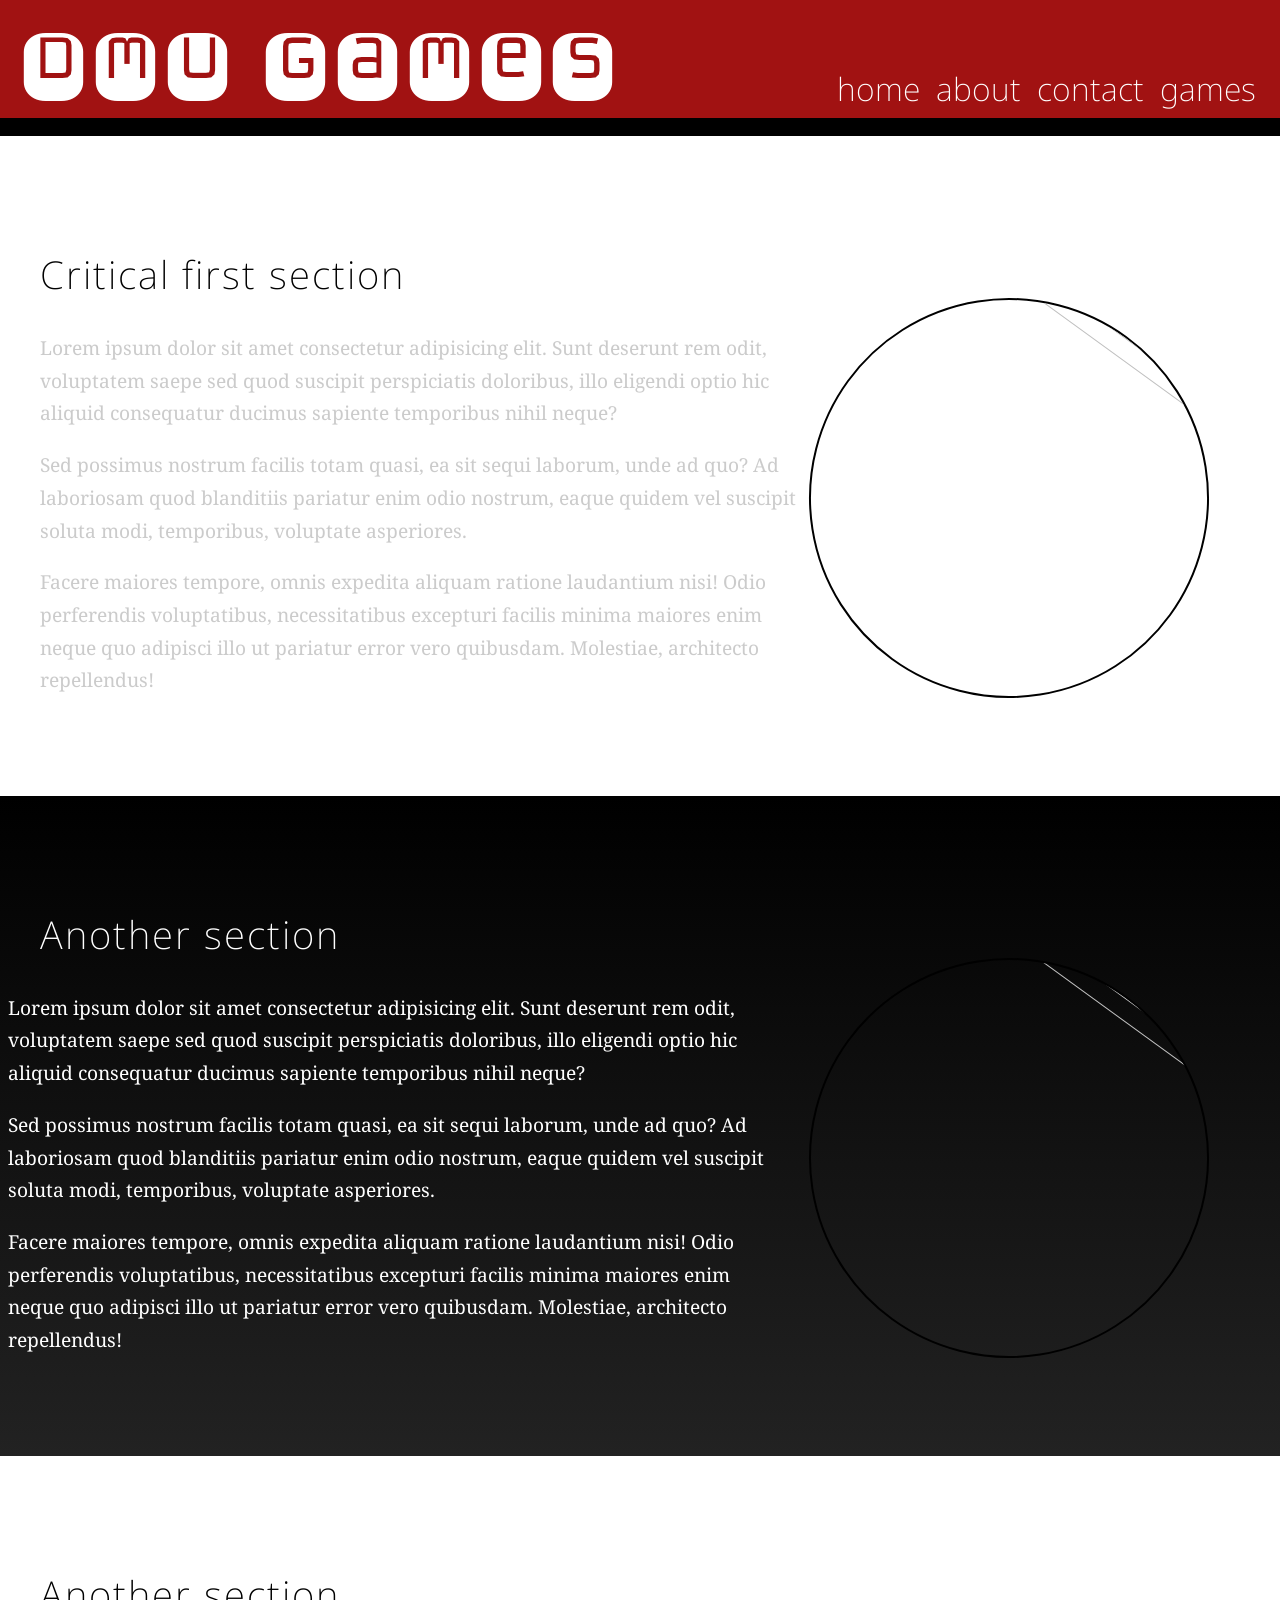
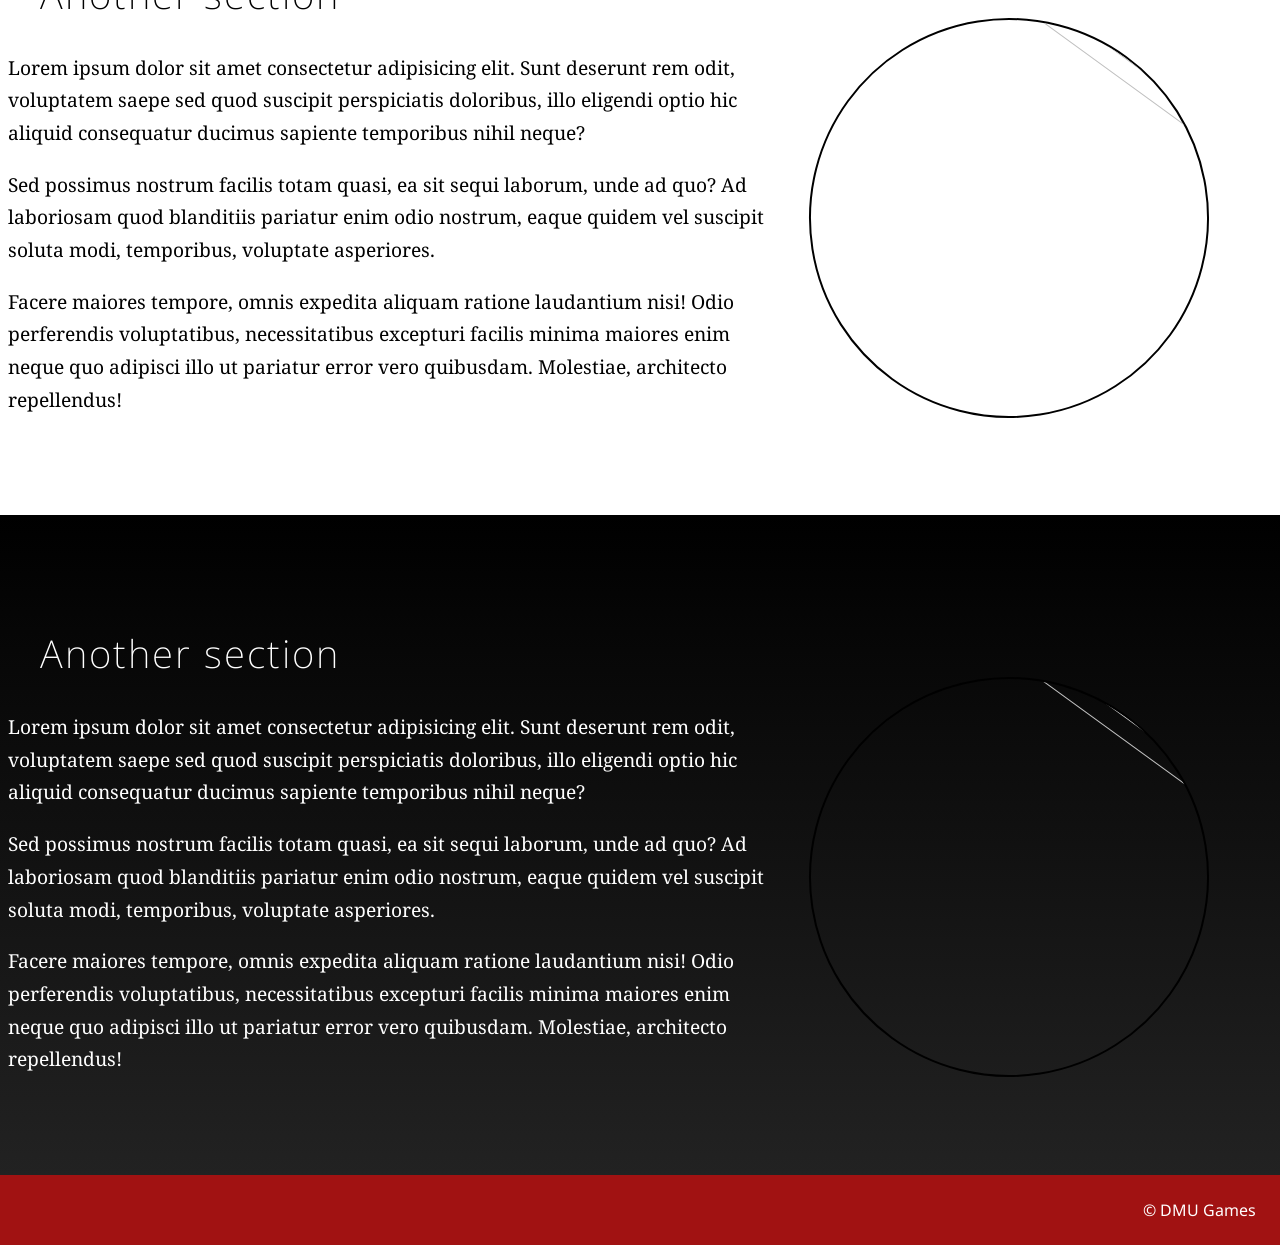
==== index.html @ 710f73c0 "Rough draft with some example content." ====
<!DOCTYPE html>
<html lang="en">
<head>
    <meta charset="UTF-8">
    <meta name="viewport" content="width=device-width, initial-scale=1.0">
    <link rel="stylesheet" href="/css/styles.css">
    <title>DMU Games</title>
</head>
<body>
    <header>
        <h1>DMU Games</h1>
        <nav>
            <a href="/">home</a>
            <a href="/about.html">about</a>
            <a href="/contact.html">contact</a>
            <a href="/games.html">games</a>
        </nav>
    </header>
    <main>
        <section class="with-something">
            <div>
                <h2>Critical first section</h2>
                <p>Lorem ipsum dolor sit amet consectetur adipisicing elit. Sunt deserunt rem odit, voluptatem saepe sed quod suscipit perspiciatis doloribus, illo eligendi optio hic aliquid consequatur ducimus sapiente temporibus nihil neque?</p>
                <p>Sed possimus nostrum facilis totam quasi, ea sit sequi laborum, unde ad quo? Ad laboriosam quod blanditiis pariatur enim odio nostrum, eaque quidem vel suscipit soluta modi, temporibus, voluptate asperiores.</p>
                <p>Facere maiores tempore, omnis expedita aliquam ratione laudantium nisi! Odio perferendis voluptatibus, necessitatibus excepturi facilis minima maiores enim neque quo adipisci illo ut pariatur error vero quibusdam. Molestiae, architecto repellendus!</p>
            </div>
            <img src="https://picsum.photos/id/237/400/400" alt="">
        </section>
        <section class="with-something">
            <div>
                <h2>Another section</h2>
                <p>
                    Lorem ipsum dolor sit amet consectetur adipisicing elit. 
                    Sunt deserunt rem odit, voluptatem saepe sed quod suscipit perspiciatis doloribus, illo eligendi optio hic aliquid consequatur ducimus sapiente temporibus nihil neque?
                </p>
                <p>
                    Sed possimus nostrum facilis totam quasi, ea sit sequi laborum, unde ad quo?
                    Ad laboriosam quod blanditiis pariatur enim odio nostrum, eaque quidem vel suscipit soluta modi, temporibus, voluptate asperiores.
                </p>
                <p>
                    Facere maiores tempore, omnis expedita aliquam ratione laudantium nisi!
                    Odio perferendis voluptatibus, necessitatibus excepturi facilis minima maiores enim neque quo adipisci illo ut pariatur error vero quibusdam.
                    Molestiae, architecto repellendus!
                </p>
            </div>
            <img src="https://picsum.photos/id/137/400/400" alt="">        
        </section>

        <section class="with-something">
            <div>
                <h2>Another section</h2>
                <p>
                    Lorem ipsum dolor sit amet consectetur adipisicing elit.
                    Sunt deserunt rem odit, voluptatem saepe sed quod suscipit perspiciatis doloribus, illo eligendi optio hic
                    aliquid consequatur ducimus sapiente temporibus nihil neque?
                </p>
                <p>
                    Sed possimus nostrum facilis totam quasi, ea sit sequi laborum, unde ad quo?
                    Ad laboriosam quod blanditiis pariatur enim odio nostrum, eaque quidem vel suscipit soluta modi, temporibus,
                    voluptate asperiores.
                </p>
                <p>
                    Facere maiores tempore, omnis expedita aliquam ratione laudantium nisi!
                    Odio perferendis voluptatibus, necessitatibus excepturi facilis minima maiores enim neque quo adipisci illo
                    ut pariatur error vero quibusdam.
                    Molestiae, architecto repellendus!
                </p>
            </div>
            <img src="https://picsum.photos/id/157/400/400" alt="">
        </section>

        <section class="with-something">
            <div>
                <h2>Another section</h2>
                <p>
                    Lorem ipsum dolor sit amet consectetur adipisicing elit.
                    Sunt deserunt rem odit, voluptatem saepe sed quod suscipit perspiciatis doloribus, illo eligendi optio hic
                    aliquid consequatur ducimus sapiente temporibus nihil neque?
                </p>
                <p>
                    Sed possimus nostrum facilis totam quasi, ea sit sequi laborum, unde ad quo?
                    Ad laboriosam quod blanditiis pariatur enim odio nostrum, eaque quidem vel suscipit soluta modi, temporibus,
                    voluptate asperiores.
                </p>
                <p>
                    Facere maiores tempore, omnis expedita aliquam ratione laudantium nisi!
                    Odio perferendis voluptatibus, necessitatibus excepturi facilis minima maiores enim neque quo adipisci illo
                    ut pariatur error vero quibusdam.
                    Molestiae, architecto repellendus!
                </p>
            </div>
            <img src="https://picsum.photos/id/165/400/400" alt="">
        </section>


    </main>
    <footer>
        <p>&copy; DMU Games</p>
    </footer>
    
</body>
</html>
---- css/styles.css ----
@import url('https://fonts.googleapis.com/css2?family=Monofett&family=Noto+Sans:ital,wght@0,100..900;1,100..900&family=Noto+Serif:ital,wght@0,100..900;1,100..900&display=swap');
@layer theme, layout, utilities;


/* Core layouts and basic box model */
@layer framework {

    @layer layout {
    
        body {
            margin: 0;
            display: grid;
            grid-template-rows: auto 1fr auto;
            min-height: 100svh;

            header, footer, main section {
                padding-inline: 0.5rem;
                @media (width > 600px) {
                    padding-inline: 1.5rem;
                }
            }

            header, footer {
                padding-block: 0.5rem;
            }

            header {
                display: flex;
                justify-content: space-between;
                align-items: baseline;
                gap: 0 2em;
                flex-wrap: wrap;
                h1 {
                    margin: 0;
                }
                nav {
                    display: flex;
                    gap: 1rem;
                    a {
                        color: inherit;
                        text-decoration: none;
                        font-size: 2em;
                        font-weight: 200;
                    }

                }
            }

            main {
                section {
                    padding-block: 5em; 

                    dl {
                        font-size: 1.6em;
                        display: grid;
                        grid-template-columns: auto 1fr;
                        gap: 1rem;
                        dt {
                            &::after {content: ":"}
                        }
                        dd {
                            margin: 0;
                        }
                    }
                }
            }

            footer {
                text-align: right;
            }
        }
    }
    
    @layer typography {
        body {
            font-family: "noto sans";
            header {
                h1 {
                    font-family: "Monofett";
                    line-height: 1;
                    text-wrap-mode: nowrap;
                    font-size: max(3em, 8vw);
                    font-weight: 300;
                    letter-spacing: 1vw;
                }
            }
            main {
                h2, h3, h4, h5, h6 {
                    font-weight: 200;
                    letter-spacing: 2px;
                }
                h2 { font-size: max(1.8em, 3vw); }
                p {
                    font-family: "noto serif";
                    font-size: 1.2em;
                    max-width: 70ch;
                    line-height: 1.7;
                }
            }
        }
    }
} 


/* This is for stuff which is more likely to change */
@layer theme {
    :root {
        color-scheme: light dark;
        --bg-dark1: hsl(0, 80%, 35%);
        --bg-dark2: linear-gradient(black, #222);
        --bg-light1: white;
    }

    body {
        animation-timeline: scroll(x self);
        background: light-dark(var(--bg-light1), var(--bg-dark1));

        header, footer {
            background: light-dark(var(--bg-dark1), black);
            color: light-dark(var(--bg-light1), white);
        }

        header {
            border-bottom: 2vh solid light-dark(black, white);
        }

        main {
            section {
                &:nth-child(even) {
                    background: var(--bg-dark2);
                    color: white;
                }
            }
        }
    }
}




/* These can be applied to change the default behaviour */

@layer utilities {
    .webgame {
        iframe {
            width: 100%;
        }
    }

    .with-something {
        display: flex;
        justify-content: space-around;
        align-items: center;
        flex-wrap: wrap;

        p {
            translate: -2rem;
            opacity: .2;
            animation: enter alternate forwards;
            animation-timeline: view(block 70% 0%);
        }
        
        img {
            box-sizing: border-box;
            width: 400px;
            aspect-ratio: 1;
            border-radius: 100%;
            border: 2px solid black;
            object-fit: cover;
            rotate: 0.1turn;
            translate: -2rem 2rem;
            animation: enter alternate forwards;
            animation-timeline: view(block 70% 10%);
        }
        &:first-child {
            p {translate: none;}
        }
        &:last-child {
            img {
                animation-timeline: view(block 100% 10%);
            }
        }
    }

    @keyframes enter {
        100% {
            rotate: none;
            translate: none;
            opacity: 1;
        }
    }
}
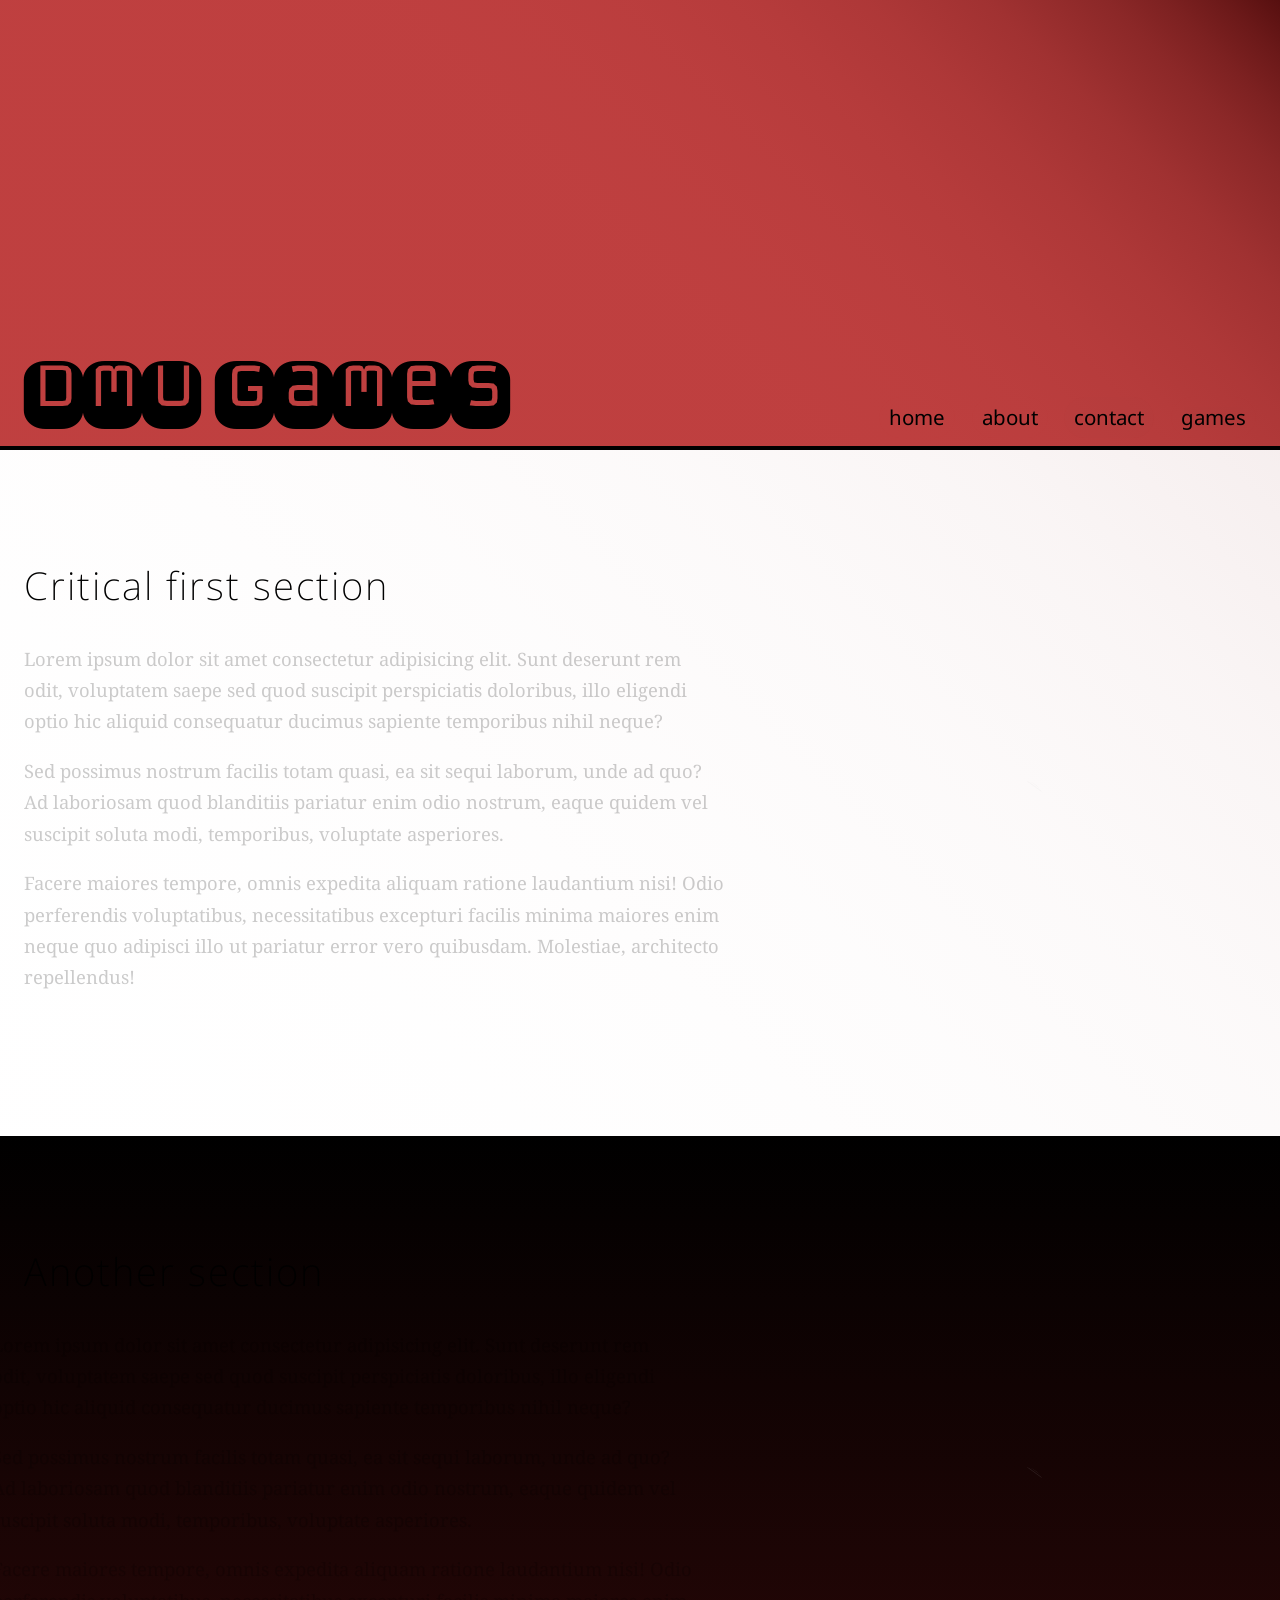
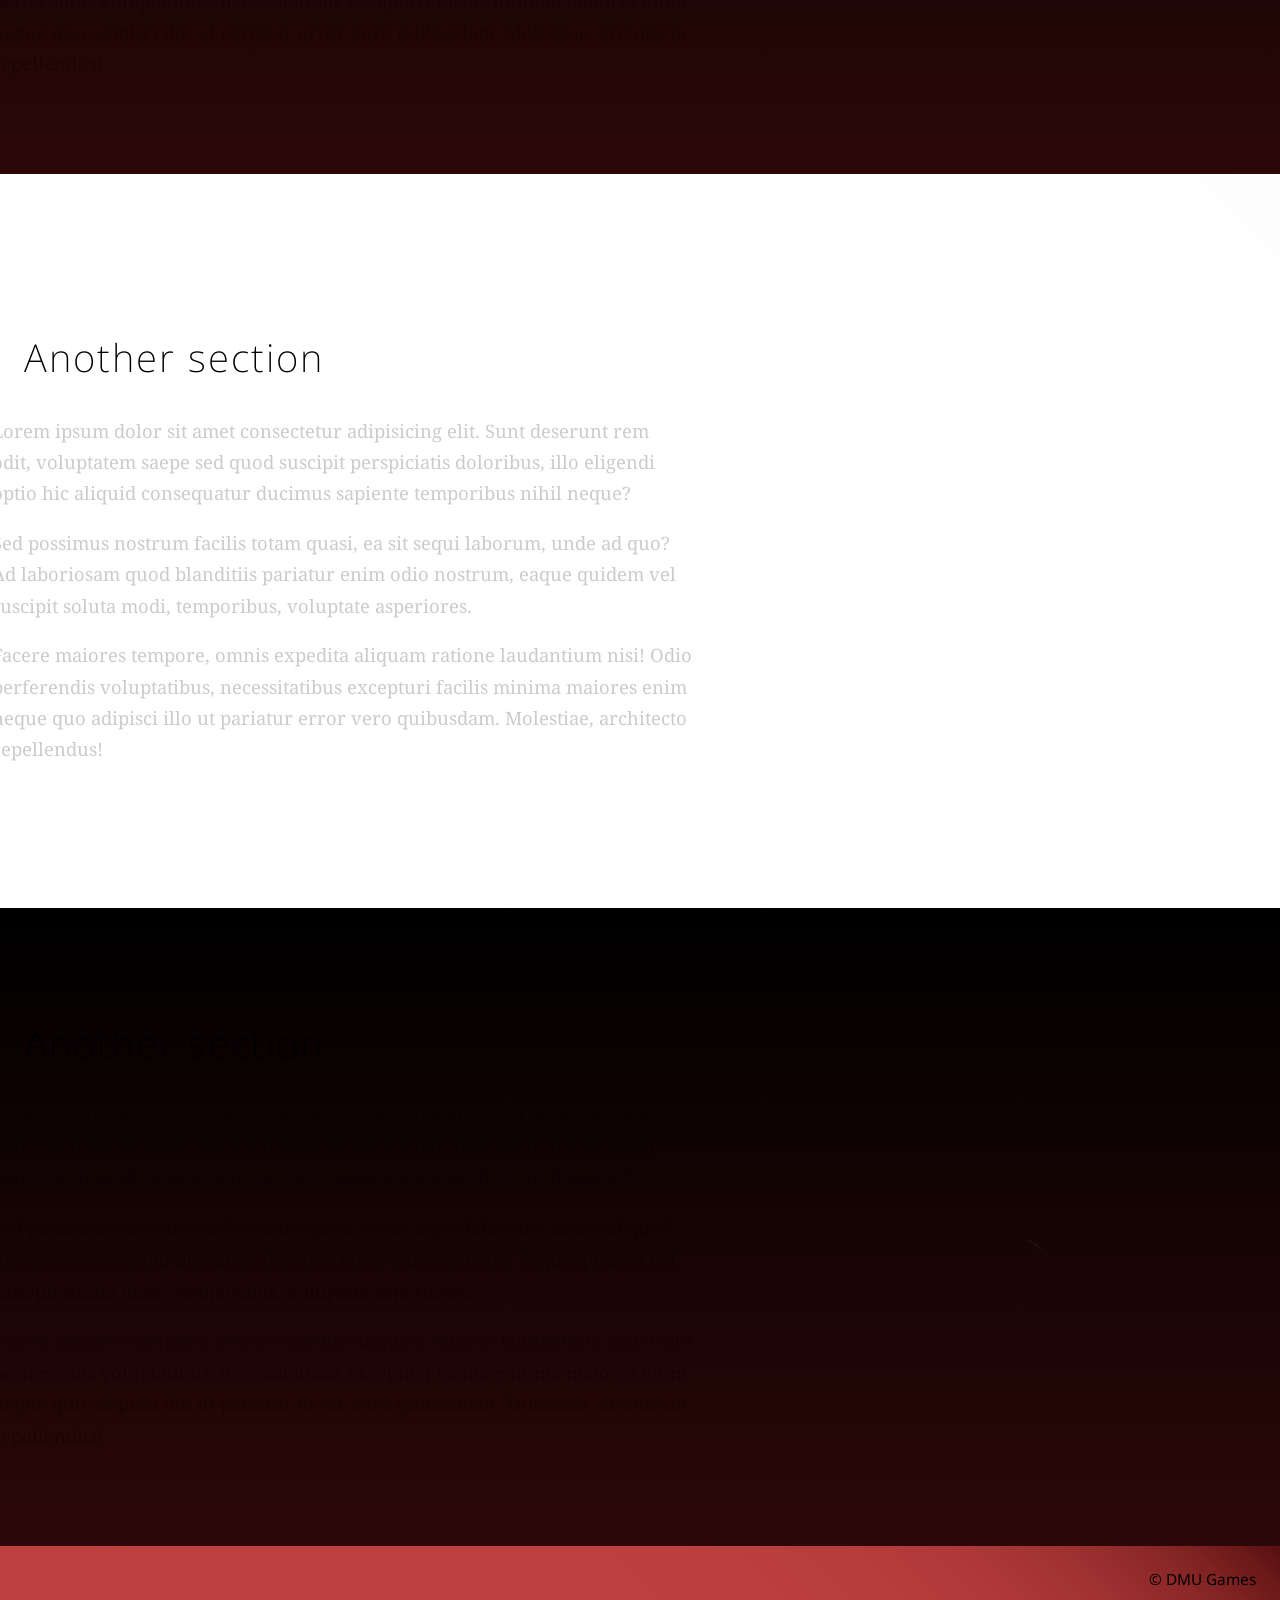
==== commit 4cb9f850: "Big refactor. Seems to work well enough. Mobile menu and new layout structure with media queries. Co" ====
--- a/index.html
+++ b/index.html
@@ -3,17 +3,23 @@
 <head>
     <meta charset="UTF-8">
     <meta name="viewport" content="width=device-width, initial-scale=1.0">
-    <link rel="stylesheet" href="/css/styles.css">
+    <link rel="stylesheet" href="./css/styles.css">
     <title>DMU Games</title>
 </head>
 <body>
     <header>
         <h1>DMU Games</h1>
+        <label for="toggler" aria-label="menu">
+            <div></div>
+            <div></div>
+            <div></div>
+        </label>
+        <input type="checkbox" id="toggler">
         <nav>
-            <a href="/">home</a>
-            <a href="/about.html">about</a>
-            <a href="/contact.html">contact</a>
-            <a href="/games.html">games</a>
+            <a href="./">home</a>
+            <a href="./about.html">about</a>
+            <a href="./contact.html">contact</a>
+            <a href="./games.html">games</a>
         </nav>
     </header>
     <main>
--- a/css/styles.css
+++ b/css/styles.css
@@ -1,193 +1,14 @@
 @import url('https://fonts.googleapis.com/css2?family=Monofett&family=Noto+Sans:ital,wght@0,100..900;1,100..900&family=Noto+Serif:ital,wght@0,100..900;1,100..900&display=swap');
-@layer theme, layout, utilities;
-
-
-/* Core layouts and basic box model */
-@layer framework {
-
-    @layer layout {
-    
-        body {
-            margin: 0;
-            display: grid;
-            grid-template-rows: auto 1fr auto;
-            min-height: 100svh;
-
-            header, footer, main section {
-                padding-inline: 0.5rem;
-                @media (width > 600px) {
-                    padding-inline: 1.5rem;
-                }
-            }
-
-            header, footer {
-                padding-block: 0.5rem;
-            }
-
-            header {
-                display: flex;
-                justify-content: space-between;
-                align-items: baseline;
-                gap: 0 2em;
-                flex-wrap: wrap;
-                h1 {
-                    margin: 0;
-                }
-                nav {
-                    display: flex;
-                    gap: 1rem;
-                    a {
-                        color: inherit;
-                        text-decoration: none;
-                        font-size: 2em;
-                        font-weight: 200;
-                    }
-
-                }
-            }
-
-            main {
-                section {
-                    padding-block: 5em; 
-
-                    dl {
-                        font-size: 1.6em;
-                        display: grid;
-                        grid-template-columns: auto 1fr;
-                        gap: 1rem;
-                        dt {
-                            &::after {content: ":"}
-                        }
-                        dd {
-                            margin: 0;
-                        }
-                    }
-                }
-            }
-
-            footer {
-                text-align: right;
-            }
-        }
-    }
-    
-    @layer typography {
-        body {
-            font-family: "noto sans";
-            header {
-                h1 {
-                    font-family: "Monofett";
-                    line-height: 1;
-                    text-wrap-mode: nowrap;
-                    font-size: max(3em, 8vw);
-                    font-weight: 300;
-                    letter-spacing: 1vw;
-                }
-            }
-            main {
-                h2, h3, h4, h5, h6 {
-                    font-weight: 200;
-                    letter-spacing: 2px;
-                }
-                h2 { font-size: max(1.8em, 3vw); }
-                p {
-                    font-family: "noto serif";
-                    font-size: 1.2em;
-                    max-width: 70ch;
-                    line-height: 1.7;
-                }
-            }
-        }
-    }
-} 
-
+@import "./framework.css" layer(framework);
 
 /* This is for stuff which is more likely to change */
-@layer theme {
-    :root {
-        color-scheme: light dark;
-        --bg-dark1: hsl(0, 80%, 35%);
-        --bg-dark2: linear-gradient(black, #222);
-        --bg-light1: white;
-    }
+@import "./theme.css" layer(theme);
+@import "./colours.css" layer(colours);
 
-    body {
-        animation-timeline: scroll(x self);
-        background: light-dark(var(--bg-light1), var(--bg-dark1));
+/* utilities apply on top of everything else */
+@import "./utilities.css" layer(utilities);
 
-        header, footer {
-            background: light-dark(var(--bg-dark1), black);
-            color: light-dark(var(--bg-light1), white);
-        }
-
-        header {
-            border-bottom: 2vh solid light-dark(black, white);
-        }
-
-        main {
-            section {
-                &:nth-child(even) {
-                    background: var(--bg-dark2);
-                    color: white;
-                }
-            }
-        }
-    }
-}
+@layer framework, colours, theme, utilities;
 
 
 
-
-/* These can be applied to change the default behaviour */
-
-@layer utilities {
-    .webgame {
-        iframe {
-            width: 100%;
-        }
-    }
-
-    .with-something {
-        display: flex;
-        justify-content: space-around;
-        align-items: center;
-        flex-wrap: wrap;
-
-        p {
-            translate: -2rem;
-            opacity: .2;
-            animation: enter alternate forwards;
-            animation-timeline: view(block 70% 0%);
-        }
-        
-        img {
-            box-sizing: border-box;
-            width: 400px;
-            aspect-ratio: 1;
-            border-radius: 100%;
-            border: 2px solid black;
-            object-fit: cover;
-            rotate: 0.1turn;
-            translate: -2rem 2rem;
-            animation: enter alternate forwards;
-            animation-timeline: view(block 70% 10%);
-        }
-        &:first-child {
-            p {translate: none;}
-        }
-        &:last-child {
-            img {
-                animation-timeline: view(block 100% 10%);
-            }
-        }
-    }
-
-    @keyframes enter {
-        100% {
-            rotate: none;
-            translate: none;
-            opacity: 1;
-        }
-    }
-}
-
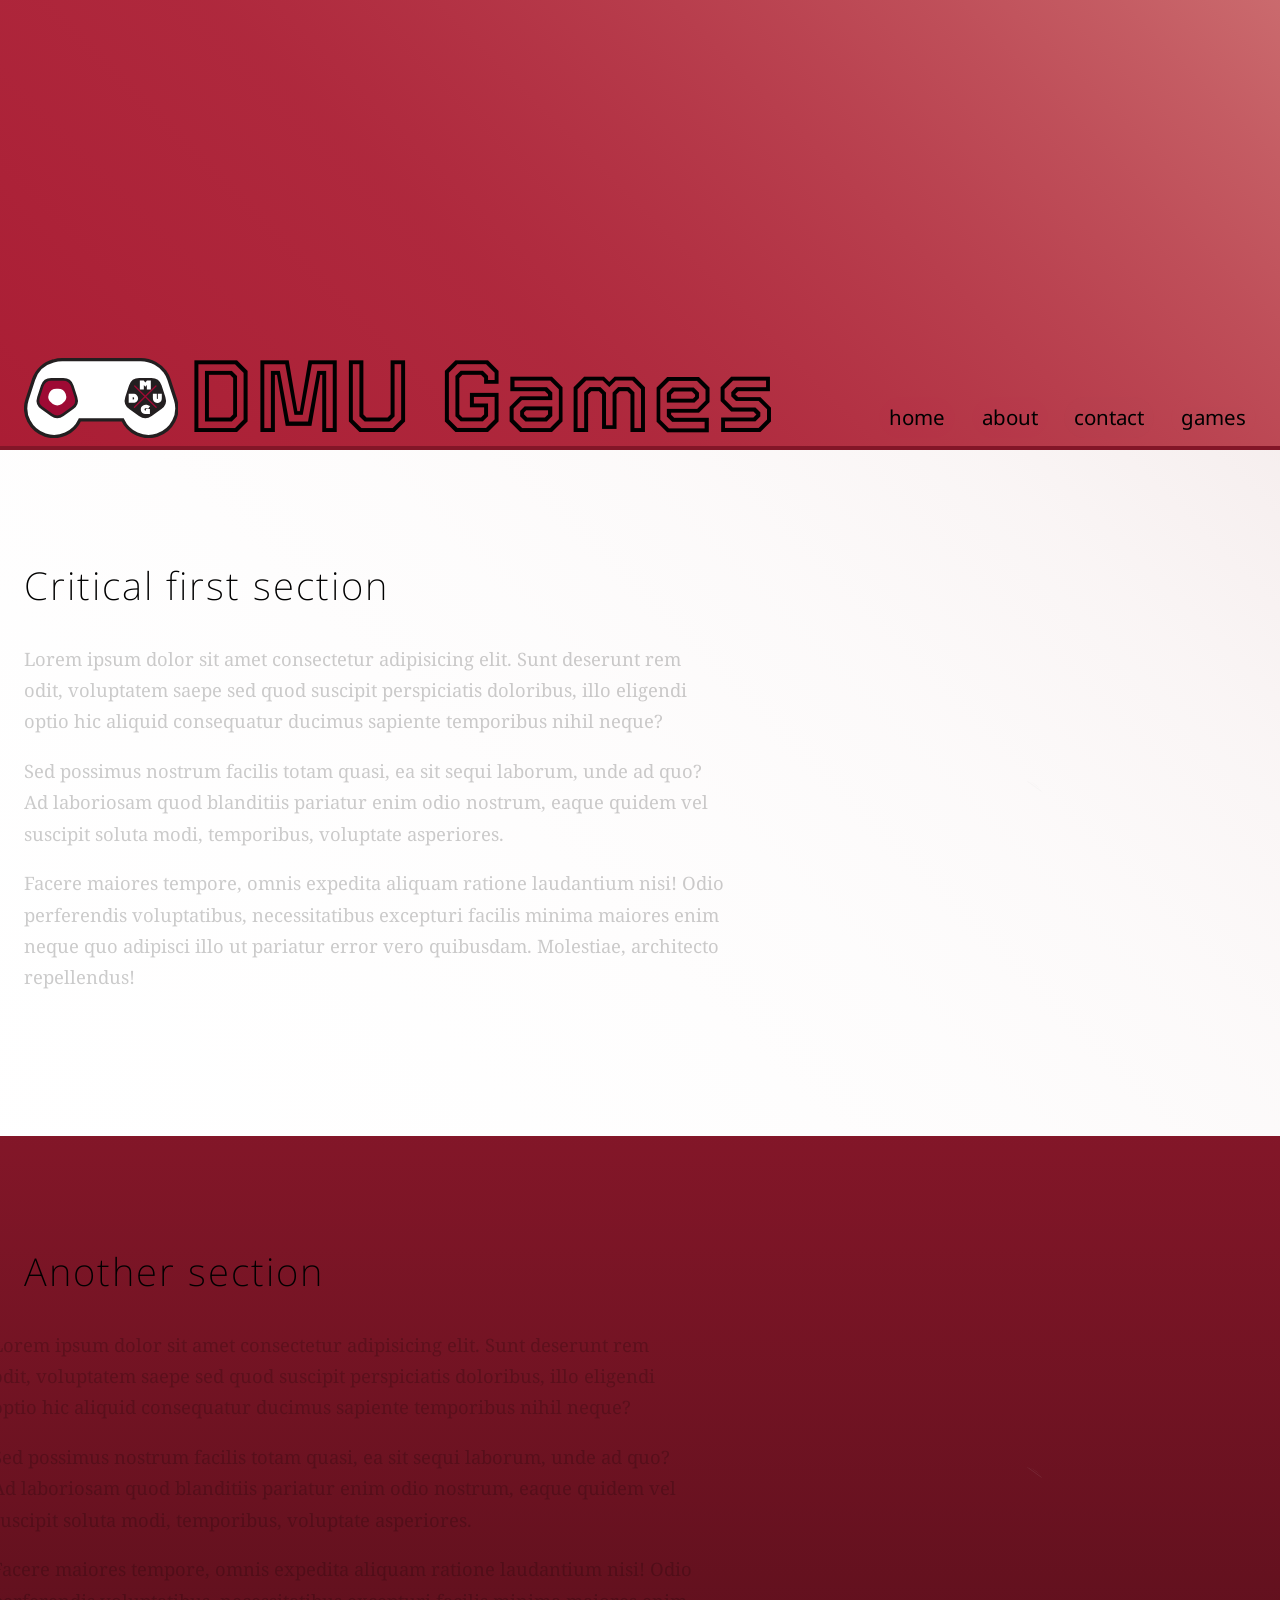
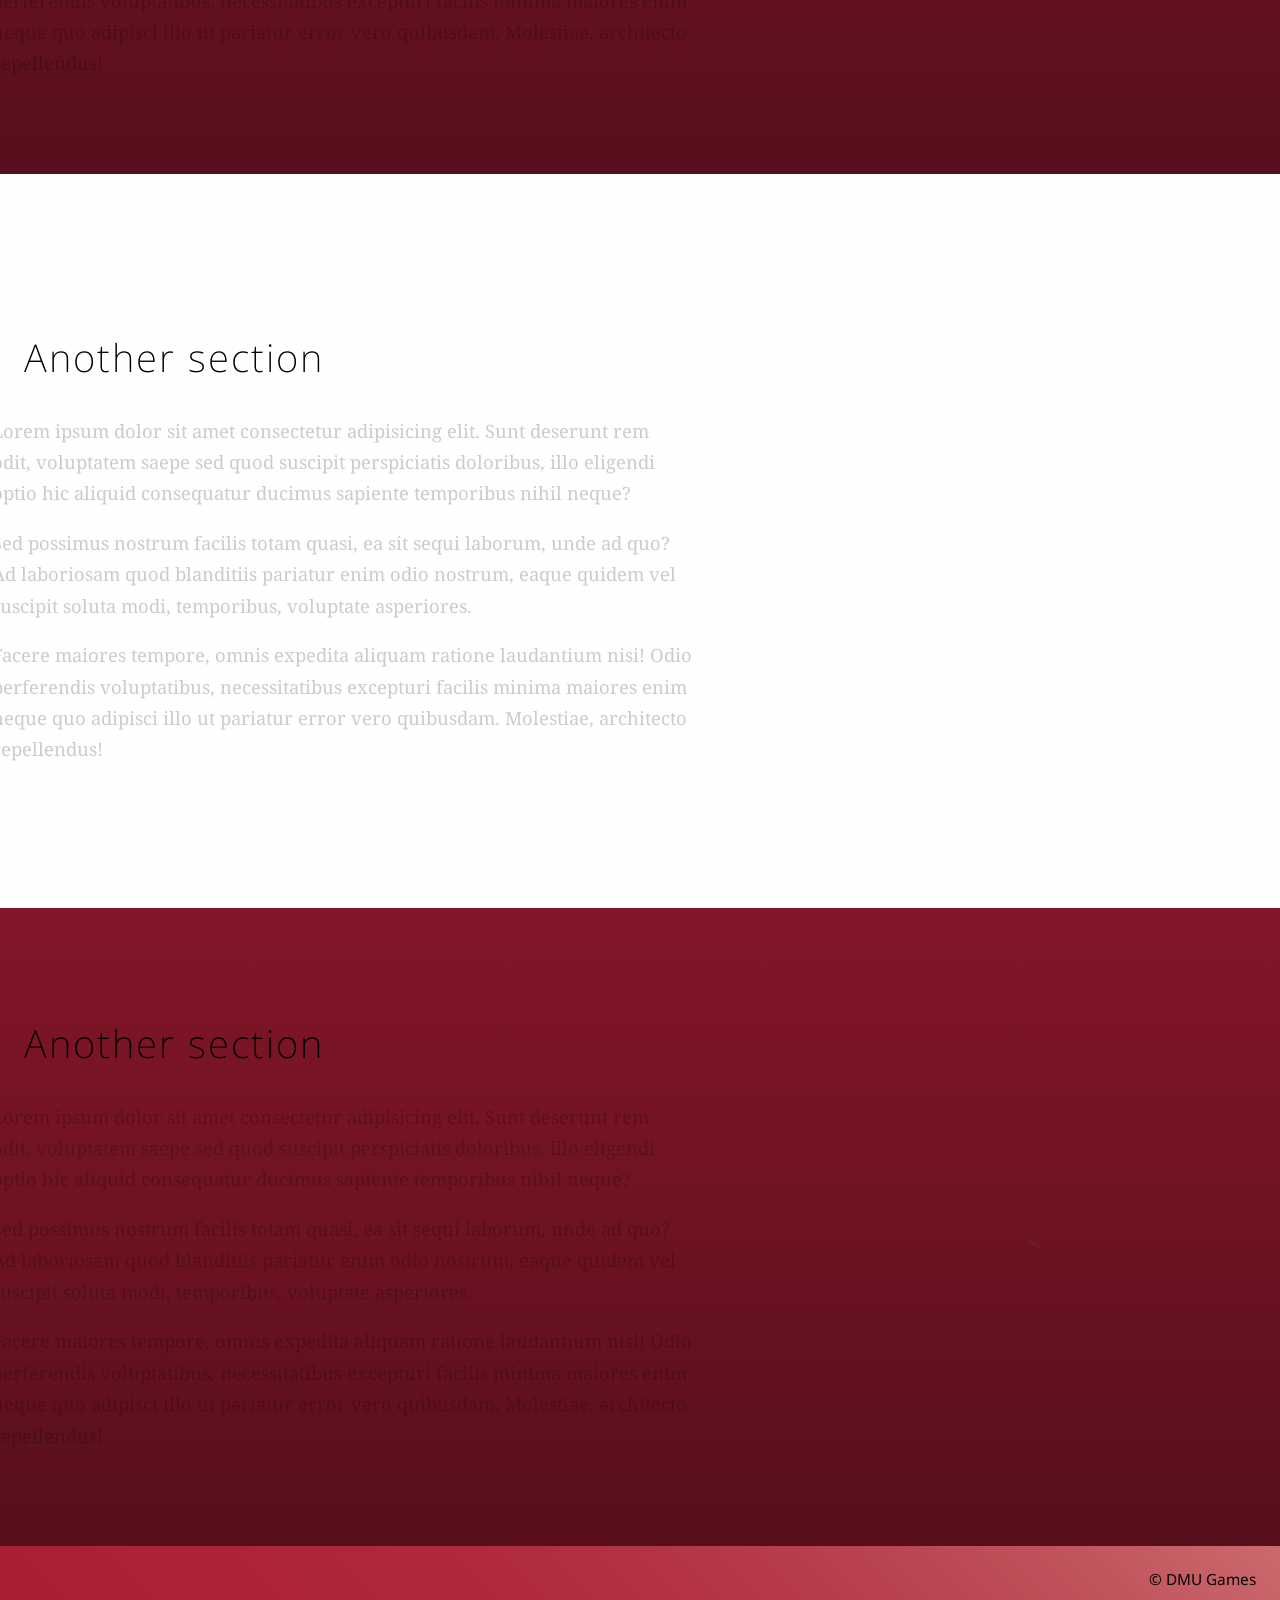
==== commit 92be3798: "logo, font and colours" ====
--- a/index.html
+++ b/index.html
@@ -4,6 +4,7 @@
     <meta charset="UTF-8">
     <meta name="viewport" content="width=device-width, initial-scale=1.0">
     <link rel="stylesheet" href="./css/styles.css">
+    <link rel="shortcut icon" href="./img/Logo1white.svg" type="image/svg">
     <title>DMU Games</title>
 </head>
 <body>
--- a/css/styles.css
+++ b/css/styles.css
@@ -1,4 +1,5 @@
-@import url('https://fonts.googleapis.com/css2?family=Monofett&family=Noto+Sans:ital,wght@0,100..900;1,100..900&family=Noto+Serif:ital,wght@0,100..900;1,100..900&display=swap');
+/* @import url('https://fonts.googleapis.com/css2?family=Monofett&family=Noto+Sans:ital,wght@0,100..900;1,100..900&family=Noto+Serif:ital,wght@0,100..900;1,100..900&display=swap'); */
+@import url('https://fonts.googleapis.com/css2?family=Monofett&family=Noto+Sans:ital,wght@0,100..900;1,100..900&family=Noto+Serif:ital,wght@0,100..900;1,100..900&family=Tourney:ital,wght@0,100..900;1,100..900&display=swap');
 @import "./framework.css" layer(framework);
 
 /* This is for stuff which is more likely to change */
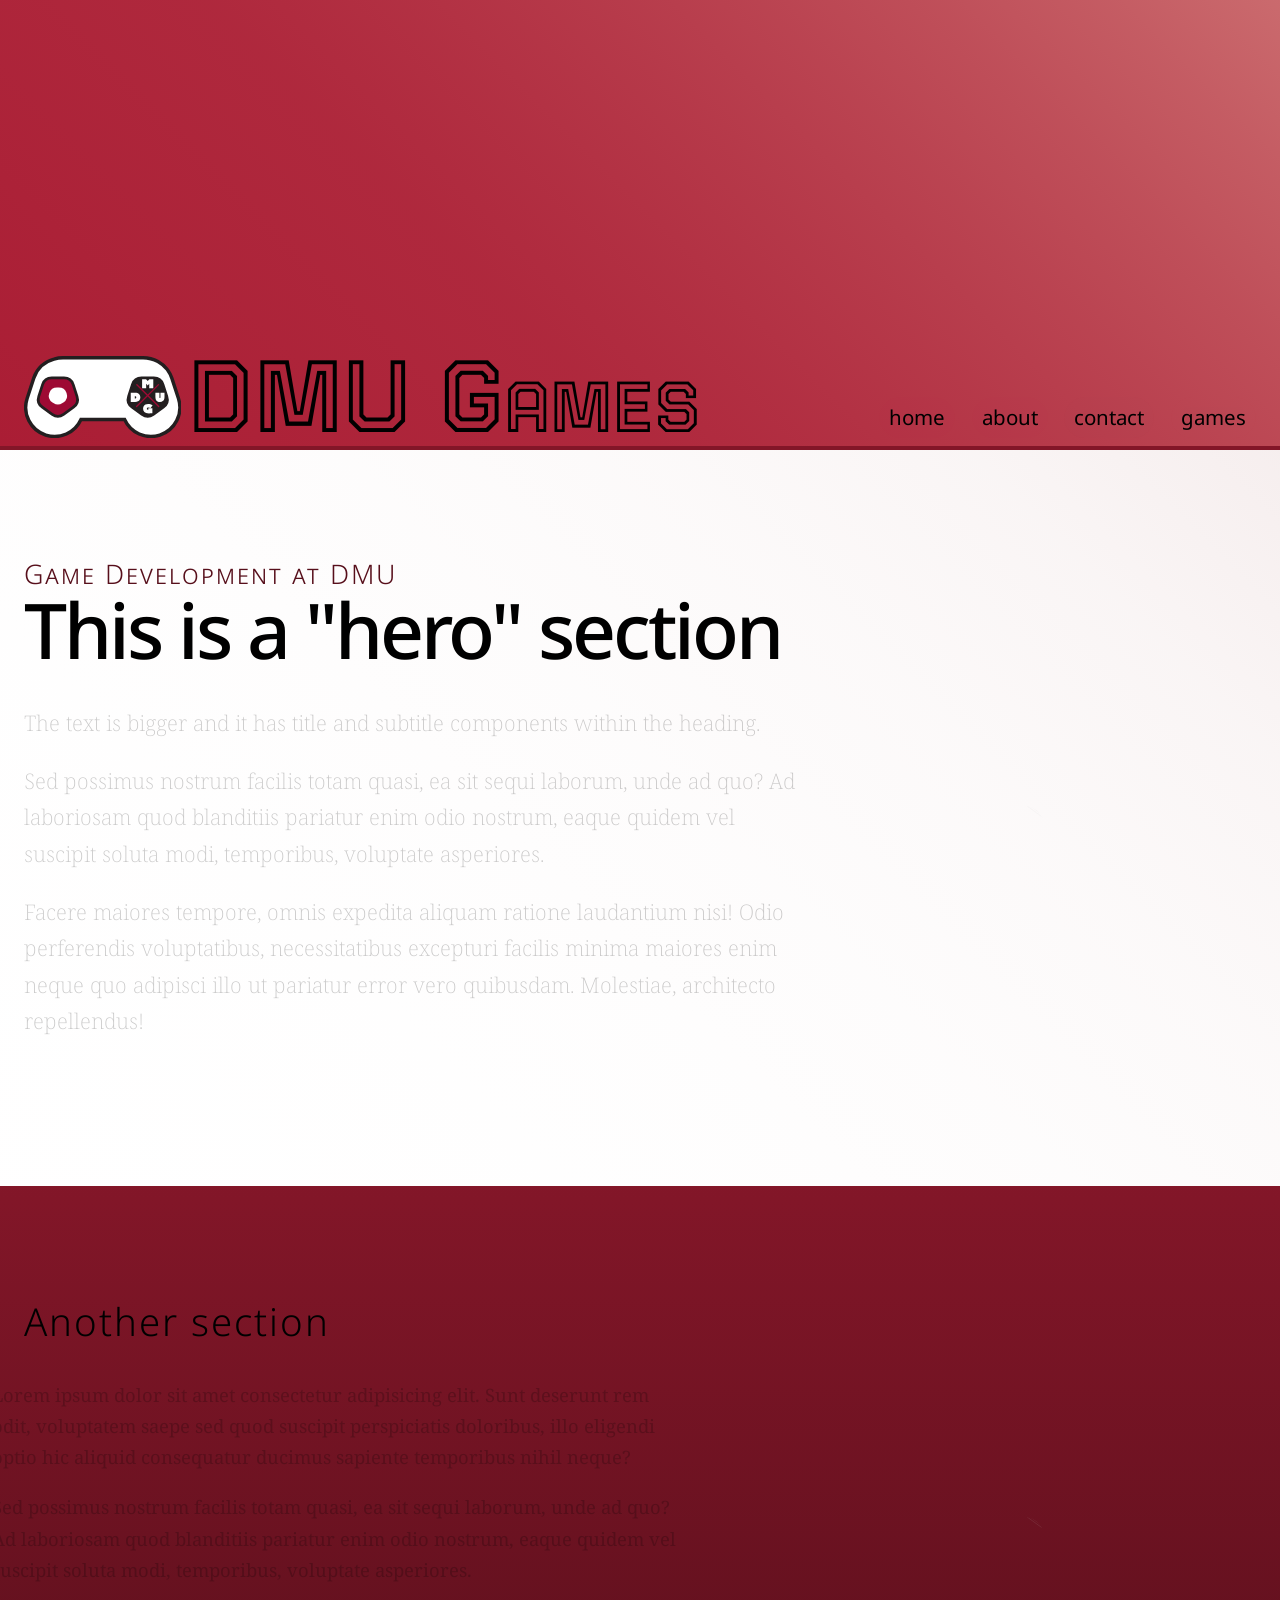
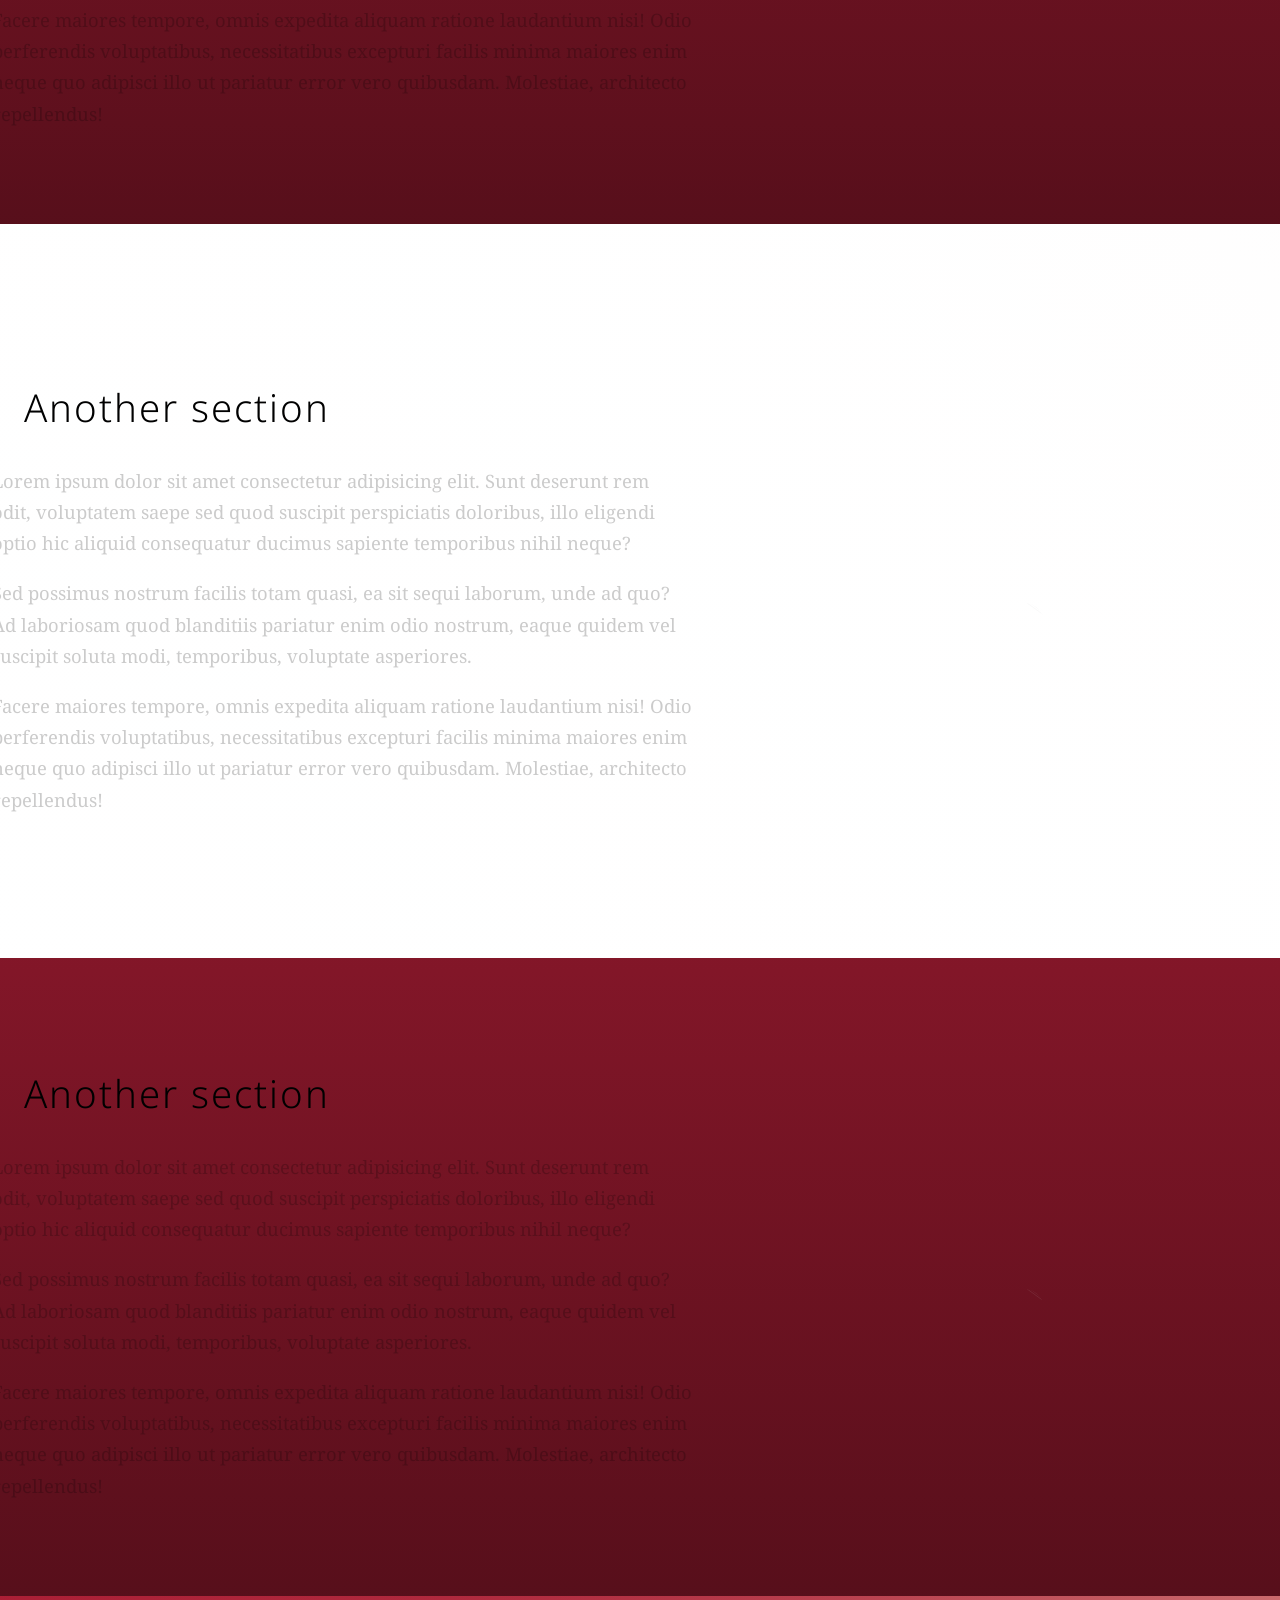
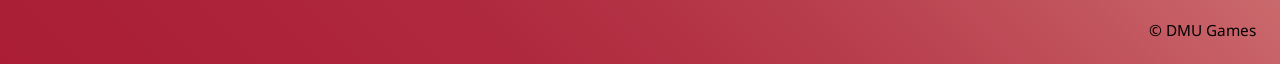
==== commit 3928ef46: "hero section and remove logo when no room." ====
--- a/index.html
+++ b/index.html
@@ -24,10 +24,17 @@
         </nav>
     </header>
     <main>
-        <section class="with-something">
+        <section class="with-something hero">
             <div>
-                <h2>Critical first section</h2>
-                <p>Lorem ipsum dolor sit amet consectetur adipisicing elit. Sunt deserunt rem odit, voluptatem saepe sed quod suscipit perspiciatis doloribus, illo eligendi optio hic aliquid consequatur ducimus sapiente temporibus nihil neque?</p>
+                <h2>
+                    <div class="title">
+                        Game Development at DMU 
+                    </div>
+                    <div class="subtitle">
+                        This is a "hero" section
+                    </div>
+                </h2>
+                <p>The text is bigger and it has title and subtitle components within the heading.</p>
                 <p>Sed possimus nostrum facilis totam quasi, ea sit sequi laborum, unde ad quo? Ad laboriosam quod blanditiis pariatur enim odio nostrum, eaque quidem vel suscipit soluta modi, temporibus, voluptate asperiores.</p>
                 <p>Facere maiores tempore, omnis expedita aliquam ratione laudantium nisi! Odio perferendis voluptatibus, necessitatibus excepturi facilis minima maiores enim neque quo adipisci illo ut pariatur error vero quibusdam. Molestiae, architecto repellendus!</p>
             </div>
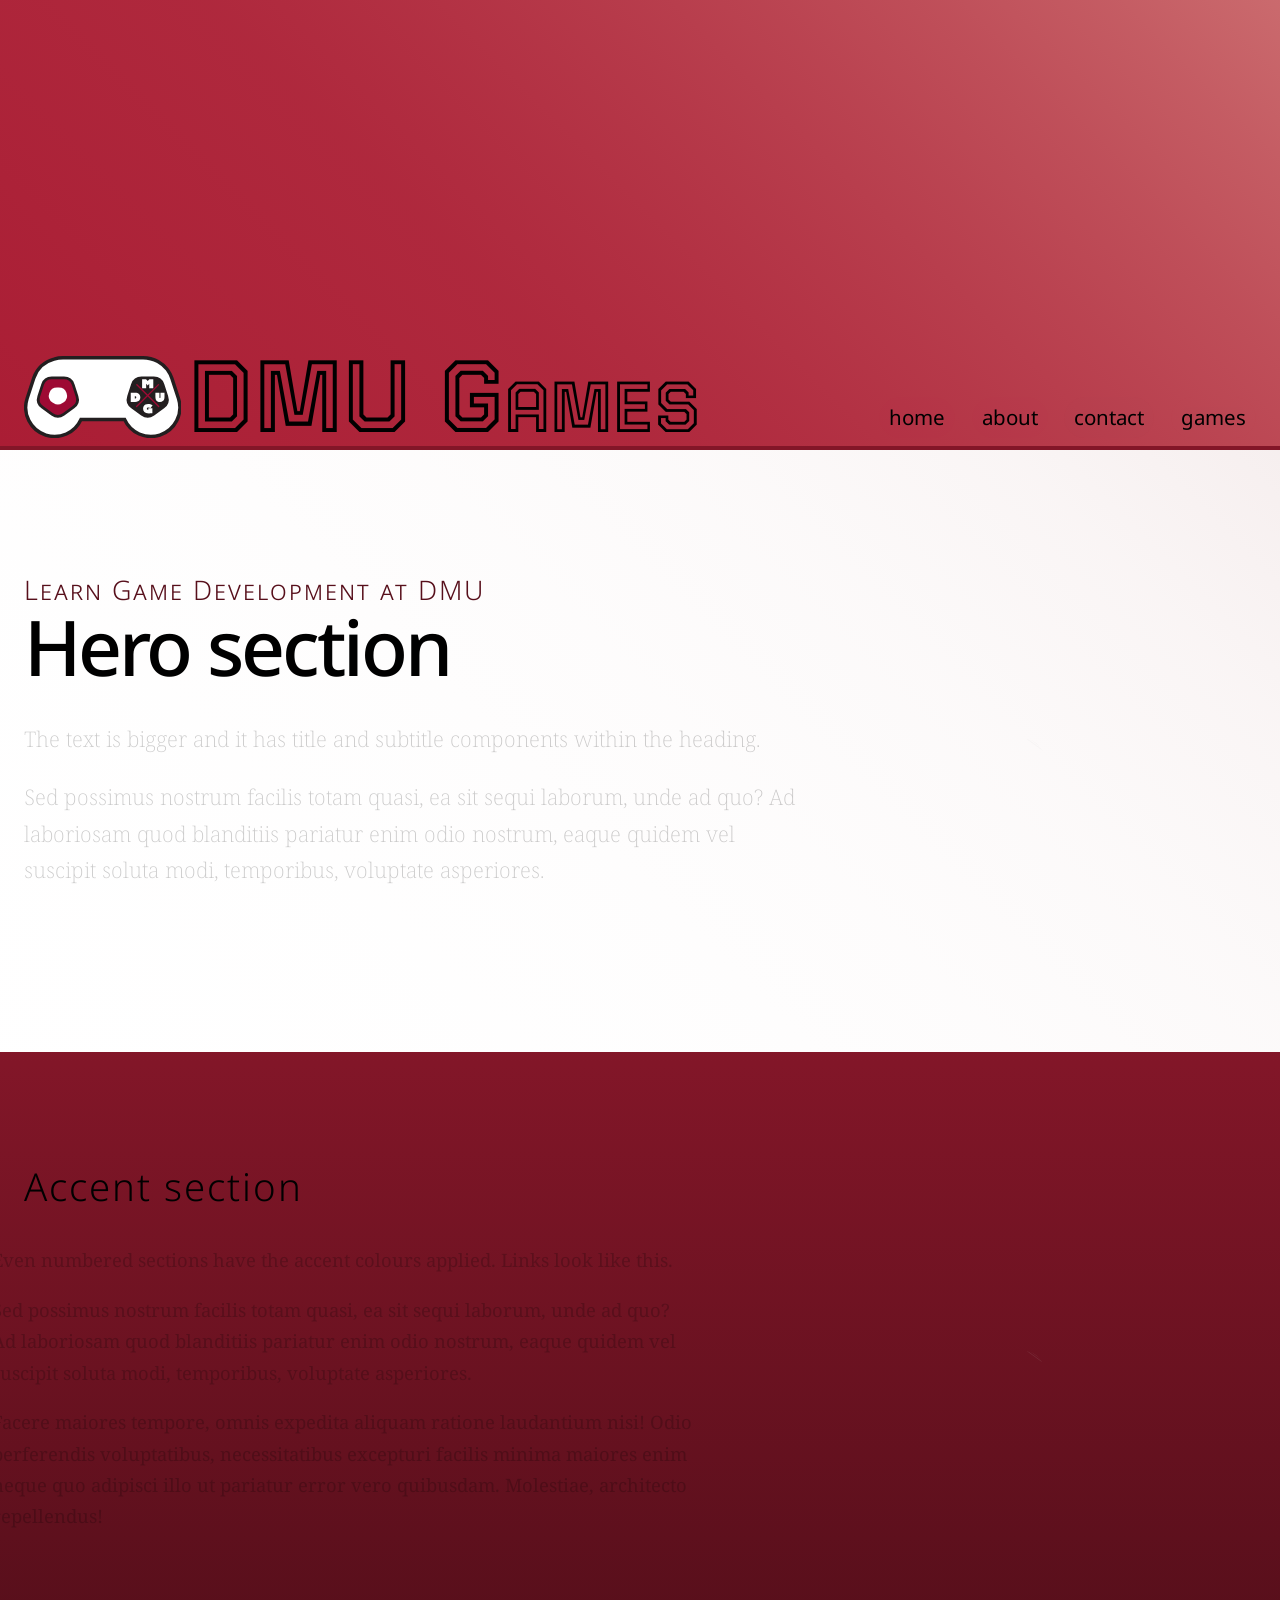
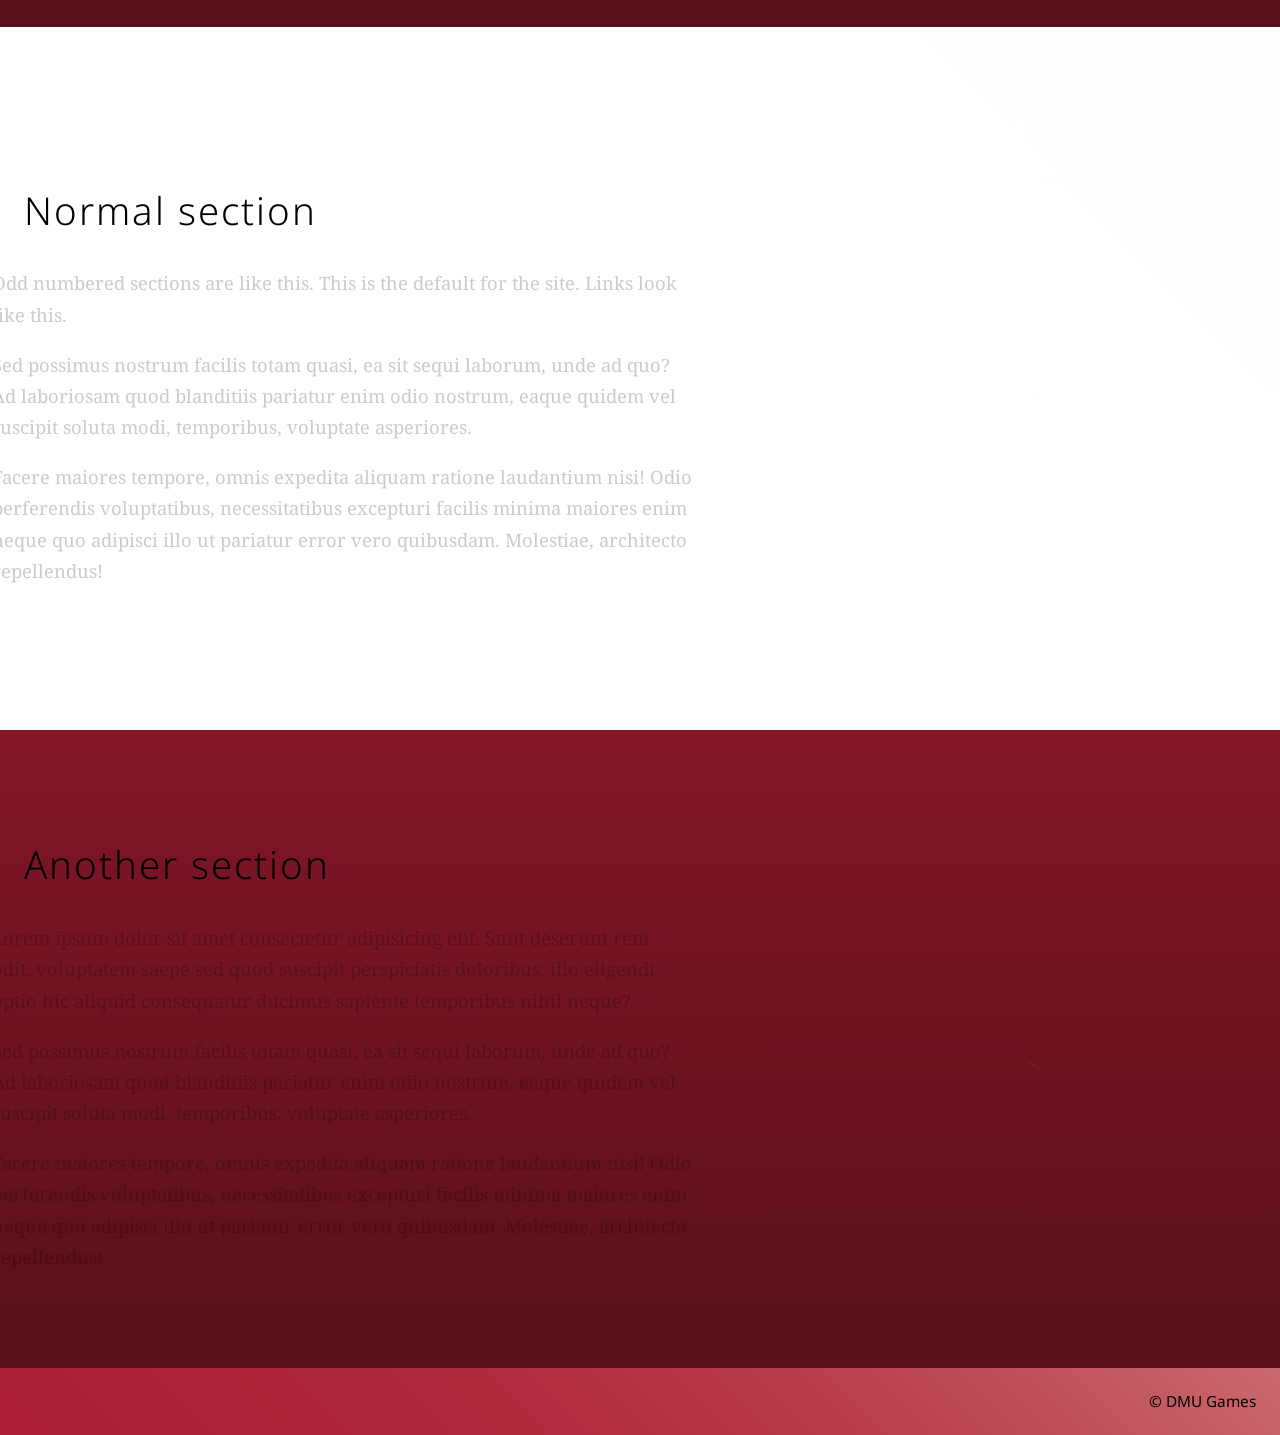
==== commit b567576e: "tweak content" ====
--- a/index.html
+++ b/index.html
@@ -28,24 +28,23 @@
             <div>
                 <h2>
                     <div class="title">
-                        Game Development at DMU 
+                        Learn Game Development at DMU 
                     </div>
                     <div class="subtitle">
-                        This is a "hero" section
+                        Hero section
                     </div>
                 </h2>
                 <p>The text is bigger and it has title and subtitle components within the heading.</p>
                 <p>Sed possimus nostrum facilis totam quasi, ea sit sequi laborum, unde ad quo? Ad laboriosam quod blanditiis pariatur enim odio nostrum, eaque quidem vel suscipit soluta modi, temporibus, voluptate asperiores.</p>
-                <p>Facere maiores tempore, omnis expedita aliquam ratione laudantium nisi! Odio perferendis voluptatibus, necessitatibus excepturi facilis minima maiores enim neque quo adipisci illo ut pariatur error vero quibusdam. Molestiae, architecto repellendus!</p>
             </div>
             <img src="https://picsum.photos/id/237/400/400" alt="">
         </section>
         <section class="with-something">
             <div>
-                <h2>Another section</h2>
+                <h2>Accent section</h2>
                 <p>
-                    Lorem ipsum dolor sit amet consectetur adipisicing elit. 
-                    Sunt deserunt rem odit, voluptatem saepe sed quod suscipit perspiciatis doloribus, illo eligendi optio hic aliquid consequatur ducimus sapiente temporibus nihil neque?
+                    Even numbered sections have the accent colours applied. 
+                    Links look like <a href="#">this</a>.
                 </p>
                 <p>
                     Sed possimus nostrum facilis totam quasi, ea sit sequi laborum, unde ad quo?
@@ -62,11 +61,11 @@
 
         <section class="with-something">
             <div>
-                <h2>Another section</h2>
+                <h2>Normal section</h2>
                 <p>
-                    Lorem ipsum dolor sit amet consectetur adipisicing elit.
-                    Sunt deserunt rem odit, voluptatem saepe sed quod suscipit perspiciatis doloribus, illo eligendi optio hic
-                    aliquid consequatur ducimus sapiente temporibus nihil neque?
+                    Odd numbered sections are like this. 
+                    This is the default for the site.
+                    Links look like <a href="#">this</a>.
                 </p>
                 <p>
                     Sed possimus nostrum facilis totam quasi, ea sit sequi laborum, unde ad quo?
